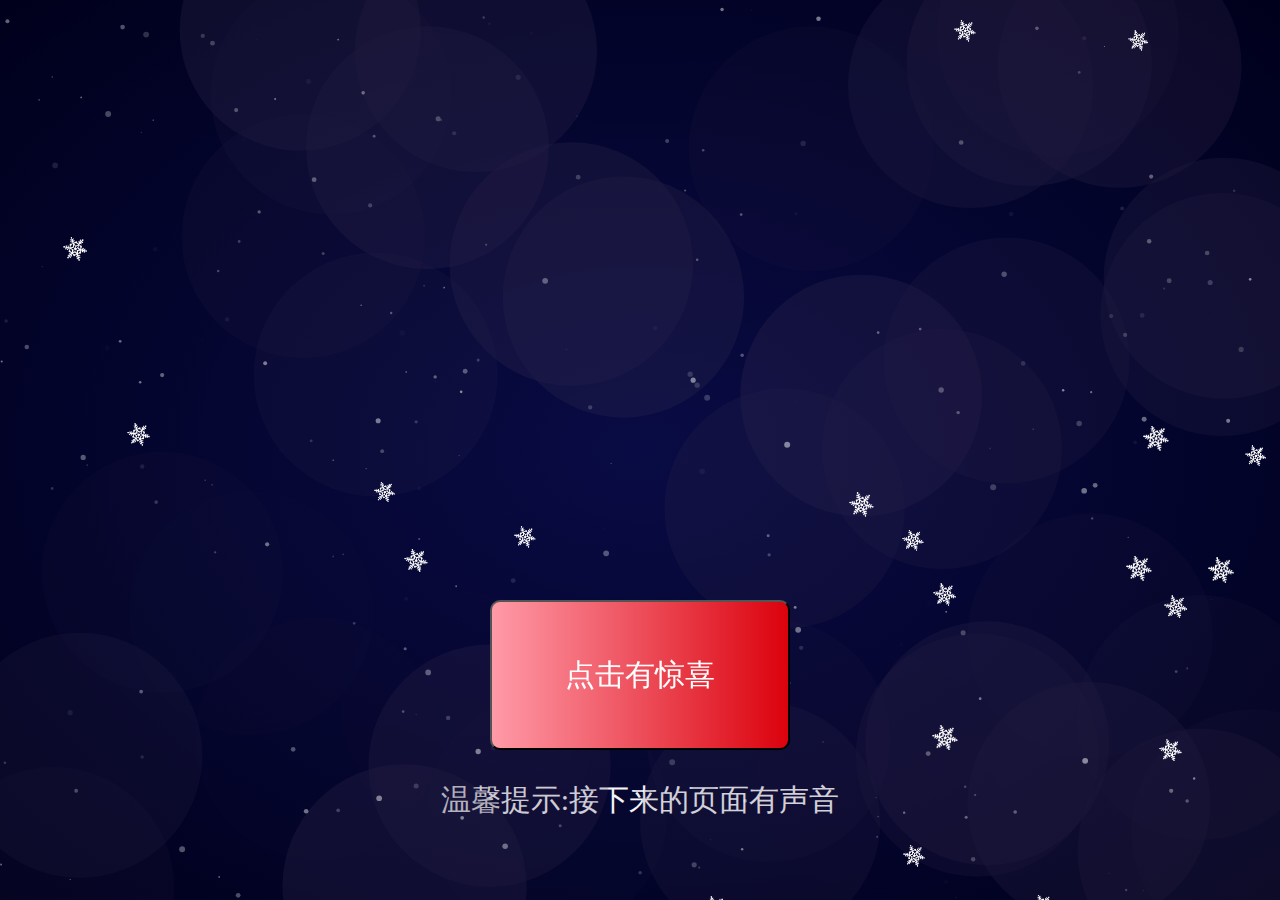
==== index.html @ 89bccdca "首次提交" ====
<!DOCTYPE html>
<html>
	<head>
		<meta charset="utf-8" />
		<title>圣诞节日</title>
		<link href="css/style.css" rel="stylesheet" type="text/css">
		
		<script type="text/javascript" src="js/jquery-1.7.2.min.js"></script>
		<script type="text/javascript" src="js/jquery.let_it_snow.js"></script>
		<script type="text/javascript">
		$(document).ready(function(){
		
			$("canvas.flare").let_it_snow({
				windPower: 0,
				speed: 0,
				color: "#392F52",
				size:120,
				opacity: 0.00000001,
				count: 40,
				interaction: false
			});
		
			$("canvas.snow").let_it_snow({
				windPower: 3,
				speed: 1,
				count: 250,
				size: 0
			});
		
			$("canvas.flake").let_it_snow({
				windPower: -3,
				speed: 1,
				count: 20,
				size: 10,
				image: "img/white-snowflake.png"
			});
		
		});
		</script>
	</head>
	<body>
	    <div>
			<canvas width="100%" height="100%" class="flare"></canvas>
			<canvas width="100%" height="100%" class="snow"></canvas>
			<canvas width="100%" height="100%" class="flake"></canvas>
			<!-- <img src="./img/bg1.jpeg" /> -->
			
			<button id="next-button" onclick="pageGoto()">点击有惊喜</button>
			<p style="font-size: 30px;color: white;">温馨提示:接下来的页面有声音</p>
		</div>
		<script>
		function pageGoto(){
			location.href="html/countDown.html";
			// setTimeout(function(){location.href="countDown.html";},0);
		}
		</script>

	</body>

	<style type="text/css">
	div{
		display: flex;
		flex-direction: column;
		align-items: center;
	}
	#next-button{
		width: 300px;
		height: 150px;
		font-size: 30px;
		color: white;
		background-image:-webkit-linear-gradient(right,#DB020D,#FF9AA8);
		border-radius: 10px;
		margin-top: 600px;
		z-index: 9999;
	}
	</style>
</html>
---- css/style.css ----
@charset "utf-8";
html{height:100%;}
body{
	background:#090b44; /* Old browsers */
	background:-moz-radial-gradient(center, ellipse cover, #090b44 0%, #00001c 100%); /* FF3.6+ */
	background:-webkit-gradient(radial, center center, 0px, center center, 100%, color-stop(0%,#090b44), color-stop(100%,#00001c)); /* Chrome,Safari4+ */
	background:-webkit-radial-gradient(center, ellipse cover, #090b44 0%,#00001c 100%); /* Chrome10+,Safari5.1+ */
	background:-o-radial-gradient(center, ellipse cover, #090b44 0%,#00001c 100%); /* Opera 12+ */
	background:-ms-radial-gradient(center, ellipse cover, #090b44 0%,#00001c 100%); /* IE10+ */
	background:radial-gradient(ellipse at center, #090b44 0%,#00001c 100%); /* W3C */
	filter:progid:DXImageTransform.Microsoft.gradient( startColorstr='#090b44', endColorstr='#00001c',GradientType=1 ); /* IE6-9 fallback on horizontal gradient */
	padding:0;
	text-align:center;
	font-family:'open sans';
	position:relative;
	margin:0;
	height:100%;
	padding-bottom:50px;
	box-sizing:border-box;
	-webkit-box-sizing:border-box;
	-moz-box-sizing:border-box;
}
a{text-decoration:none;}
canvas{display:block;width:100%;height:100%;top:0;left:0;position:fixed;}
canvas.flare{opacity:0.5;}
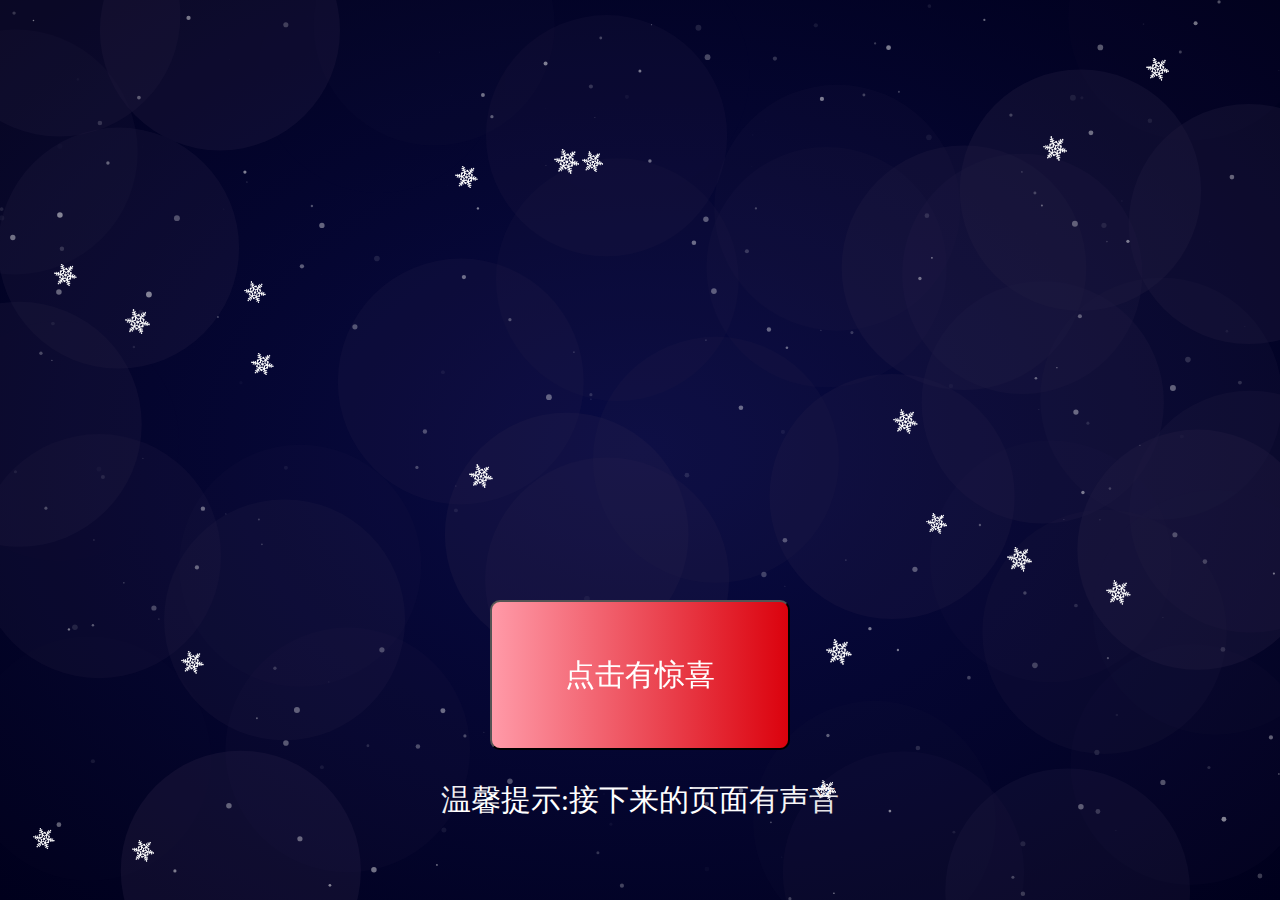
==== commit c6a48c76: "第三个页面修改" ====
--- a/index.html
+++ b/index.html
@@ -2,7 +2,7 @@
 <html>
 	<head>
 		<meta charset="utf-8" />
-		<title>圣诞节日</title>
+		<title>到底是什么呢</title>
 		<link href="css/style.css" rel="stylesheet" type="text/css">
 		
 		<script type="text/javascript" src="js/jquery-1.7.2.min.js"></script>
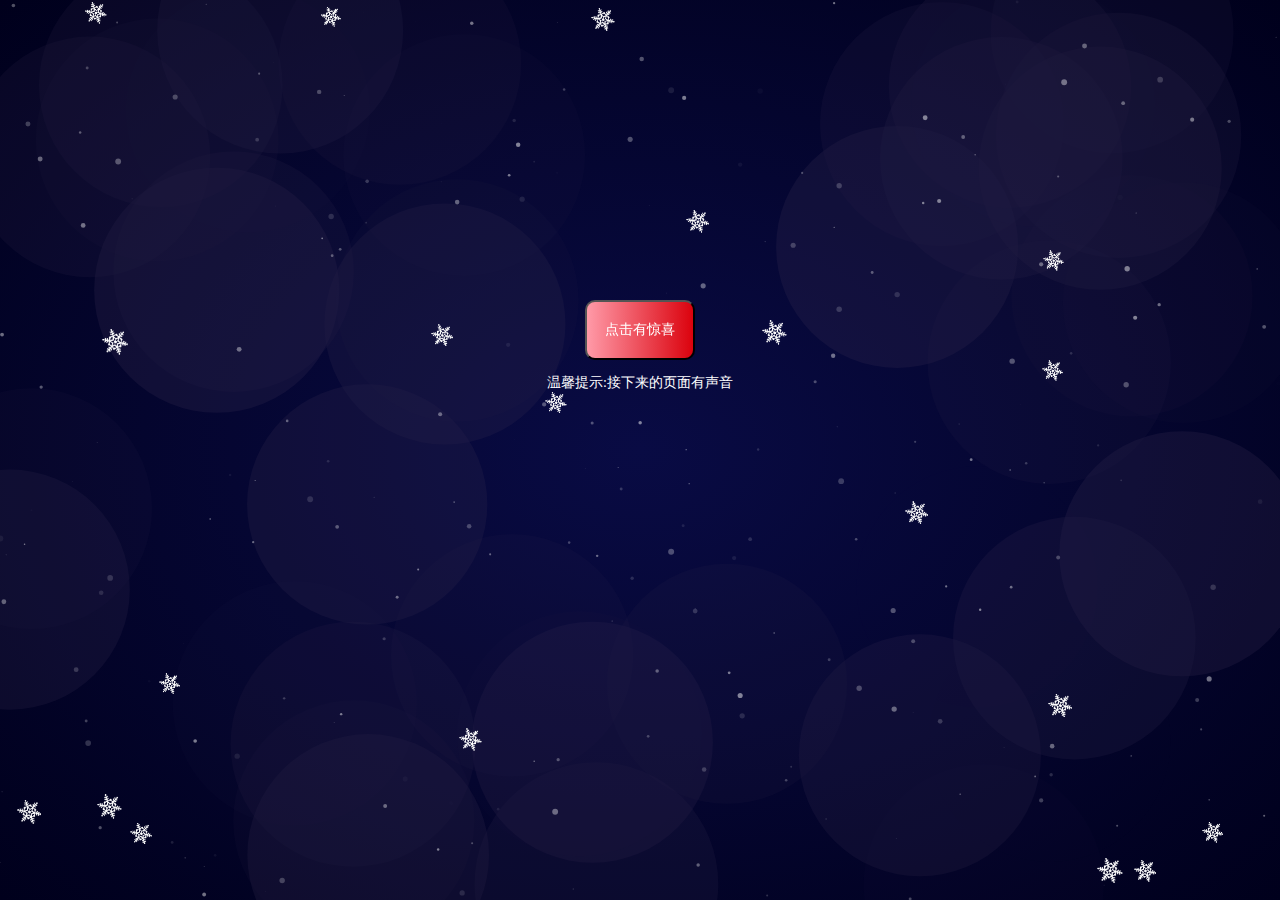
==== commit a9d9a94c: "圣诞页面完工" ====
--- a/index.html
+++ b/index.html
@@ -3,6 +3,7 @@
 	<head>
 		<meta charset="utf-8" />
 		<title>到底是什么呢</title>
+		<meta name="viewport" content="width=device-width, initial-scale=1, maximum-scale=1, minimum-scale=1.0, user-scalable=no"/>
 		<link href="css/style.css" rel="stylesheet" type="text/css">
 		
 		<script type="text/javascript" src="js/jquery-1.7.2.min.js"></script>
@@ -46,7 +47,7 @@
 			<!-- <img src="./img/bg1.jpeg" /> -->
 			
 			<button id="next-button" onclick="pageGoto()">点击有惊喜</button>
-			<p style="font-size: 30px;color: white;">温馨提示:接下来的页面有声音</p>
+			<p style="font-size: 14px;color: white;">温馨提示:接下来的页面有声音</p>
 		</div>
 		<script>
 		function pageGoto(){
@@ -64,13 +65,13 @@
 		align-items: center;
 	}
 	#next-button{
-		width: 300px;
-		height: 150px;
-		font-size: 30px;
+		width: 110px;
+		height: 60px;
+		font-size: 14px;
 		color: white;
 		background-image:-webkit-linear-gradient(right,#DB020D,#FF9AA8);
 		border-radius: 10px;
-		margin-top: 600px;
+		margin-top: 300px;
 		z-index: 9999;
 	}
 	</style>
